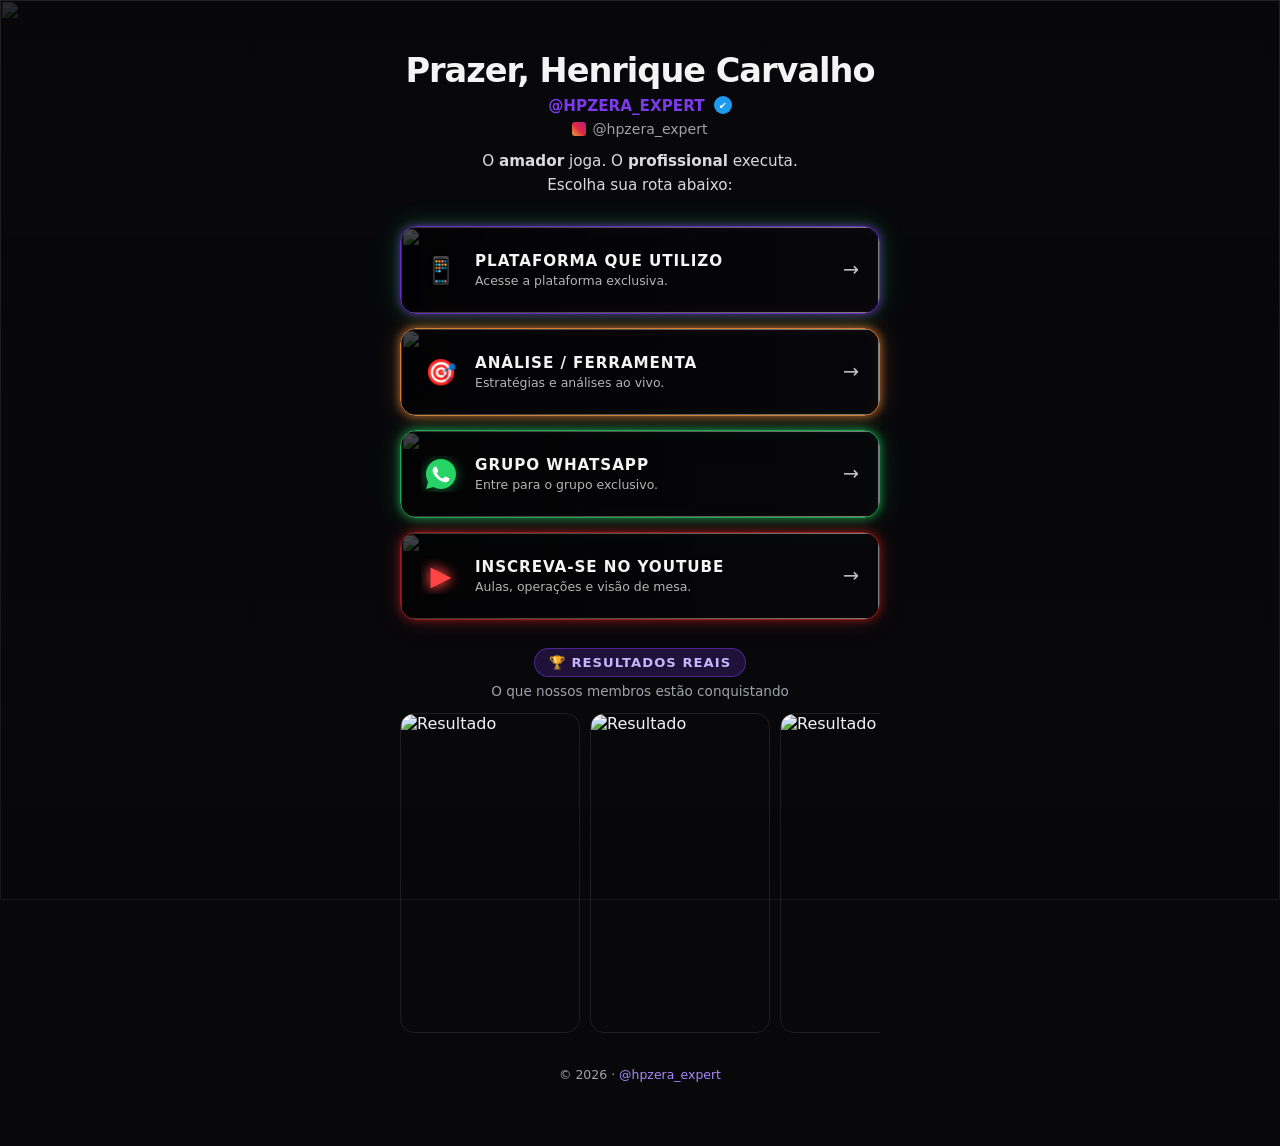
==== index.html @ 7a78a1a4 "Add files via upload" ====
<!DOCTYPE html>
<html lang="pt-BR">
<head>
  <meta charset="UTF-8">
  <meta name="viewport" content="width=device-width, initial-scale=1.0">
  <title>@HPZERA_EXPERT</title>
  <link rel="stylesheet" href="styles.css">
</head>
<body>

  <img src="foto 2.png" alt="" class="bg-photo">
  <div class="bg-overlay"></div>

  <div class="layout">

    <div class="profile">
      <h1 class="name">Prazer, Henrique Carvalho</h1>
      <p class="handle">@HPZERA_EXPERT <span class="verified" title="Verificado">✔</span></p>
      <a href="https://instagram.com/hpzera_expert" target="_blank" rel="noopener noreferrer" class="ig-link">@hpzera_expert</a>
      <p class="bio">O <strong>amador</strong> joga. O <strong>profissional</strong> executa.<br>Escolha sua rota abaixo:</p>
    </div>

    <nav class="links">

      <a href="https://go.aff.start.bet.br/css2hjfd" target="_blank" rel="noopener noreferrer" class="btn btn--neon-purple">
        <img src="artes/Plataforma.png" alt="" class="btn__bg">
        <span class="btn__overlay">
          <span class="btn__left">
            <span class="btn__icon-wrap">📱</span>
            <span class="btn__text">
              <span class="btn__title">PLATAFORMA QUE UTILIZO</span>
              <span class="btn__sub">Acesse a plataforma exclusiva.</span>
            </span>
          </span>
          <span class="btn__arrow">→</span>
        </span>
      </a>

      <a href="https://magnusclub.app/entrar" target="_blank" rel="noopener noreferrer" class="btn btn--neon-orange">
        <img src="artes/Ferramenta.png" alt="" class="btn__bg">
        <span class="btn__overlay">
          <span class="btn__left">
            <span class="btn__icon-wrap">🎯</span>
            <span class="btn__text">
              <span class="btn__title">ANÁLISE / FERRAMENTA</span>
              <span class="btn__sub">Estratégias e análises ao vivo.</span>
            </span>
          </span>
          <span class="btn__arrow">→</span>
        </span>
      </a>

      <a href="https://chat.whatsapp.com/EIGzBj38hqnDa9gbKnQ5Au" target="_blank" rel="noopener noreferrer" class="btn btn--neon-green">
        <img src="artes/Whatsapp.png" alt="" class="btn__bg">
        <span class="btn__overlay">
          <span class="btn__left">
            <svg class="btn__icon-wrap btn__icon-wrap--svg" viewBox="0 0 24 24" fill="none" xmlns="http://www.w3.org/2000/svg">
              <path d="M12 2C6.477 2 2 6.477 2 12c0 1.89.525 3.66 1.438 5.168L2 22l4.978-1.405A9.953 9.953 0 0012 22c5.523 0 10-4.477 10-10S17.523 2 12 2z" fill="#25D366"/>
              <path d="M17.006 14.573c-.274-.137-1.624-.8-1.876-.893-.251-.09-.435-.137-.617.138-.183.274-.708.893-.868 1.076-.16.183-.319.206-.593.069-.274-.138-1.157-.426-2.204-1.36-.815-.726-1.365-1.622-1.525-1.897-.16-.274-.017-.422.12-.559.123-.122.274-.32.411-.48.137-.16.183-.274.274-.457.092-.183.046-.343-.023-.48-.069-.138-.617-1.487-.845-2.036-.223-.535-.449-.462-.617-.47-.16-.007-.343-.009-.526-.009s-.48.069-.732.343c-.251.274-.962.94-.962 2.29 0 1.35.985 2.654 1.122 2.837.137.183 1.937 2.958 4.695 4.147.656.283 1.168.452 1.567.579.659.21 1.258.18 1.731.109.528-.079 1.624-.664 1.853-1.305.228-.64.228-1.19.16-1.305-.069-.114-.251-.183-.526-.32z" fill="white"/>
            </svg>
            <span class="btn__text">
              <span class="btn__title">GRUPO WHATSAPP</span>
              <span class="btn__sub">Entre para o grupo exclusivo.</span>
            </span>
          </span>
          <span class="btn__arrow">→</span>
        </span>
      </a>

      <a href="https://www.youtube.com/@HPZERAEXPERT" target="_blank" rel="noopener noreferrer" class="btn btn--youtube">
        <img src="artes/Youtube.png" alt="" class="btn__bg">
        <span class="btn__overlay">
          <span class="btn__left">
            <span class="btn__icon-wrap btn__icon-wrap--yt">▶</span>
            <span class="btn__text">
              <span class="btn__title">INSCREVA-SE NO YOUTUBE</span>
              <span class="btn__sub">Aulas, operações e visão de mesa.</span>
            </span>
          </span>
          <span class="btn__arrow">→</span>
        </span>
      </a>

    </nav>

    <!-- SEÇÃO 2 - RESULTADOS -->
    <section class="results">
      <div class="results__header">
        <span class="results__badge">🏆 RESULTADOS REAIS</span>
        <p class="results__sub">O que nossos membros estão conquistando</p>
      </div>
      <div class="results__track">
        <img src="artes/print 1.jpeg" alt="Resultado" class="results__item">
        <img src="artes/print 2.jpeg" alt="Resultado" class="results__item">
        <img src="artes/print 3.jpeg" alt="Resultado" class="results__item">
        <img src="artes/print 4.jpeg" alt="Resultado" class="results__item">
      </div>
    </section>

    <footer class="footer">
      © 2026 · <a href="https://instagram.com/hpzera_expert" target="_blank" rel="noopener noreferrer">@hpzera_expert</a>
    </footer>

  </div>

</body>
</html>
---- styles.css ----
/* ── RESET ── */
*, *::before, *::after {
  box-sizing: border-box;
  margin: 0;
  padding: 0;
}

/* ── VARIÁVEIS ── */
:root {
  --bg:      #08080b;
  --text:    #f4f4f5;
  --muted:   #a1a1aa;
  --border:  rgba(255,255,255,0.09);
  --accent:  #7c3aed;
  --radius:  16px;
  --ease:    0.2s cubic-bezier(0.4,0,0.2,1);
}

html, body {
  min-height: 100%;
  font-family: 'Inter', system-ui, -apple-system, sans-serif;
  background: var(--bg);
  color: var(--text);
}

/* ── FOTO DE FUNDO ── */
.bg-photo {
  position: fixed;
  inset: 0;
  width: 100%;
  height: 100%;
  object-fit: contain;
  object-position: center center;
  z-index: 0;
  filter: brightness(0.28);
}

.bg-overlay {
  position: fixed;
  inset: 0;
  background: linear-gradient(to bottom,
    rgba(8,8,11,0.45) 0%,
    rgba(8,8,11,0.65) 100%
  );
  z-index: 1;
}

/* ── LAYOUT PRINCIPAL ── */
.layout {
  position: relative;
  z-index: 2;
  display: flex;
  flex-direction: column;
  align-items: center;
  padding: 52px 20px 64px;
  min-height: 100svh;
  width: min(520px, 100%);
  margin: 0 auto;
  gap: 28px;
}

/* ── PERFIL ── */
.profile {
  display: flex;
  flex-direction: column;
  align-items: center;
  text-align: center;
  gap: 6px;
}

.name {
  font-size: clamp(1.5rem, 6vw, 2.1rem);
  font-weight: 800;
  letter-spacing: -0.03em;
  line-height: 1.15;
}

.handle {
  color: var(--accent);
  font-size: 0.95rem;
  font-weight: 600;
}

.verified {
  display: inline-flex;
  align-items: center;
  justify-content: center;
  width: 18px;
  height: 18px;
  border-radius: 50%;
  background: #1d9bf0;
  color: #fff;
  font-size: 0.6rem;
  font-weight: 900;
  vertical-align: middle;
  margin-left: 4px;
  position: relative;
  top: -1px;
}

.ig-link {
  display: inline-flex;
  align-items: center;
  gap: 6px;
  font-size: 0.88rem;
  color: var(--muted);
  text-decoration: none;
  transition: color var(--ease);
}

.ig-link::before {
  content: '';
  display: inline-block;
  width: 14px;
  height: 14px;
  background: linear-gradient(45deg, #f09433, #e6683c, #dc2743, #cc2366, #bc1888);
  border-radius: 3px;
  flex-shrink: 0;
}

.ig-link:hover { color: var(--text); }

.bio {
  margin-top: 6px;
  color: rgba(255,255,255,0.85);
  font-size: 0.95rem;
  line-height: 1.6;
}

/* ── BOTÕES ── */
.links {
  display: flex;
  flex-direction: column;
  gap: 14px;
  width: 100%;
}

.btn {
  position: relative;
  display: block;
  border-radius: var(--radius);
  overflow: hidden;
  text-decoration: none;
  color: var(--text);
  border: 1px solid var(--border);
  box-shadow: 0 2px 12px rgba(0,0,0,0.45);
  transition: transform var(--ease), box-shadow var(--ease);
  height: 88px;
}

.btn:hover,
.btn:focus-visible {
  transform: translateY(-3px) scale(1.01);
  box-shadow: 0 10px 28px rgba(0,0,0,0.6);
}

.btn:active { transform: translateY(-1px); }

.btn__bg {
  position: absolute;
  inset: 0;
  width: 100%;
  height: 100%;
  object-fit: cover;
  object-position: center;
  transition: transform var(--ease), filter var(--ease);
  filter: brightness(0.65);
}

.btn:hover .btn__bg {
  transform: scale(1.05);
  filter: brightness(0.80);
}

.btn__overlay {
  position: absolute;
  inset: 0;
  display: flex;
  align-items: center;
  justify-content: space-between;
  padding: 0 20px;
  background: linear-gradient(
    to right,
    rgba(0,0,0,0.6) 0%,
    rgba(0,0,0,0.2) 70%,
    transparent 100%
  );
}

.btn__icon-wrap {
  font-size: 1.6rem;
  flex-shrink: 0;
  width: 40px;
  display: flex;
  align-items: center;
  justify-content: center;
  filter: drop-shadow(0 1px 4px rgba(0,0,0,0.7));
}

.btn__icon-wrap--svg {
  width: 40px;
  height: 36px;
  filter: drop-shadow(0 1px 6px rgba(37,211,102,0.5));
}

.btn__left {
  display: flex;
  align-items: center;
  gap: 14px;
  overflow: hidden;
  min-width: 0;
  flex: 1;
}

.btn__text {
  display: flex;
  flex-direction: column;
  gap: 3px;
  overflow: hidden;
  min-width: 0;
}

.btn__title {
  font-size: 0.95rem;
  font-weight: 800;
  letter-spacing: 0.06em;
  text-transform: uppercase;
  text-shadow: 0 1px 6px rgba(0,0,0,0.9);
  white-space: nowrap;
  overflow: hidden;
  text-overflow: ellipsis;
}

.btn__sub {
  font-size: 0.78rem;
  font-weight: 400;
  color: rgba(255,255,255,0.7);
  text-shadow: 0 1px 4px rgba(0,0,0,0.8);
  white-space: nowrap;
  overflow: hidden;
  text-overflow: ellipsis;
}

.btn__arrow {
  font-size: 1.2rem;
  flex-shrink: 0;
  margin-left: 8px;
  opacity: 0.8;
  transition: transform var(--ease), opacity var(--ease);
  text-shadow: 0 1px 4px rgba(0,0,0,0.8);
}

.btn:hover .btn__arrow {
  transform: translateX(4px);
  opacity: 1;
}

/* ── BORDAS NEON ── */
.btn--neon-purple {
  border: 1.5px solid rgba(124,58,237,0.8);
  box-shadow: 0 0 8px rgba(124,58,237,0.6), 0 0 22px rgba(34,197,94,0.35), inset 0 0 10px rgba(124,58,237,0.08);
}
.btn--neon-purple:hover {
  box-shadow: 0 0 14px rgba(124,58,237,0.9), 0 0 36px rgba(34,197,94,0.5), 0 10px 28px rgba(0,0,0,0.6);
}

.btn--neon-orange {
  border: 1.5px solid rgba(251,146,60,0.85);
  box-shadow: 0 0 8px rgba(251,146,60,0.65), 0 0 22px rgba(251,146,60,0.3), inset 0 0 10px rgba(251,146,60,0.08);
}
.btn--neon-orange:hover {
  box-shadow: 0 0 14px rgba(251,146,60,0.95), 0 0 36px rgba(251,146,60,0.5), 0 10px 28px rgba(0,0,0,0.6);
}

.btn--neon-green {
  border: 1.5px solid rgba(34,197,94,0.85);
  box-shadow: 0 0 8px rgba(34,197,94,0.65), 0 0 22px rgba(34,197,94,0.3), inset 0 0 10px rgba(34,197,94,0.08);
}
.btn--neon-green:hover {
  box-shadow: 0 0 14px rgba(34,197,94,0.95), 0 0 36px rgba(34,197,94,0.5), 0 10px 28px rgba(0,0,0,0.6);
}

.btn--youtube {
  border: 1.5px solid rgba(220,38,38,0.7);
  box-shadow: 0 0 8px rgba(220,38,38,0.5), 0 0 22px rgba(220,38,38,0.25);
}
.btn--youtube:hover {
  box-shadow: 0 0 14px rgba(220,38,38,0.85), 0 0 36px rgba(220,38,38,0.45), 0 10px 28px rgba(0,0,0,0.6);
}

.btn__icon-wrap--yt {
  font-size: 1.7rem;
  color: #ff4444;
  text-shadow: 0 0 12px rgba(255,68,68,0.8);
  filter: drop-shadow(0 0 6px rgba(255,68,68,0.6));
}

/* ── SEÇÃO RESULTADOS ── */
.results {
  width: 100%;
  display: flex;
  flex-direction: column;
  gap: 14px;
}

.results__header {
  display: flex;
  flex-direction: column;
  align-items: center;
  gap: 6px;
}

.results__badge {
  background: rgba(124,58,237,0.2);
  border: 1px solid rgba(124,58,237,0.5);
  color: #c4b5fd;
  font-size: 0.82rem;
  font-weight: 700;
  letter-spacing: 0.08em;
  padding: 6px 14px;
  border-radius: 999px;
}

.results__sub {
  color: var(--muted);
  font-size: 0.85rem;
  text-align: center;
}

.results__track {
  display: flex;
  gap: 10px;
  overflow-x: auto;
  scroll-snap-type: x mandatory;
  -webkit-overflow-scrolling: touch;
  padding-bottom: 6px;
  scrollbar-width: none;
}

.results__track::-webkit-scrollbar {
  display: none;
}

.results__item {
  flex-shrink: 0;
  width: 180px;
  height: 320px;
  object-fit: cover;
  object-position: top;
  border-radius: 14px;
  scroll-snap-align: start;
  border: 1px solid var(--border);
}

/* ── RODAPÉ ── */
.footer {
  font-size: 0.78rem;
  color: var(--muted);
  text-align: center;
}

.footer a {
  color: #a78bfa;
  text-decoration: none;
}

.footer a:hover { text-decoration: underline; }
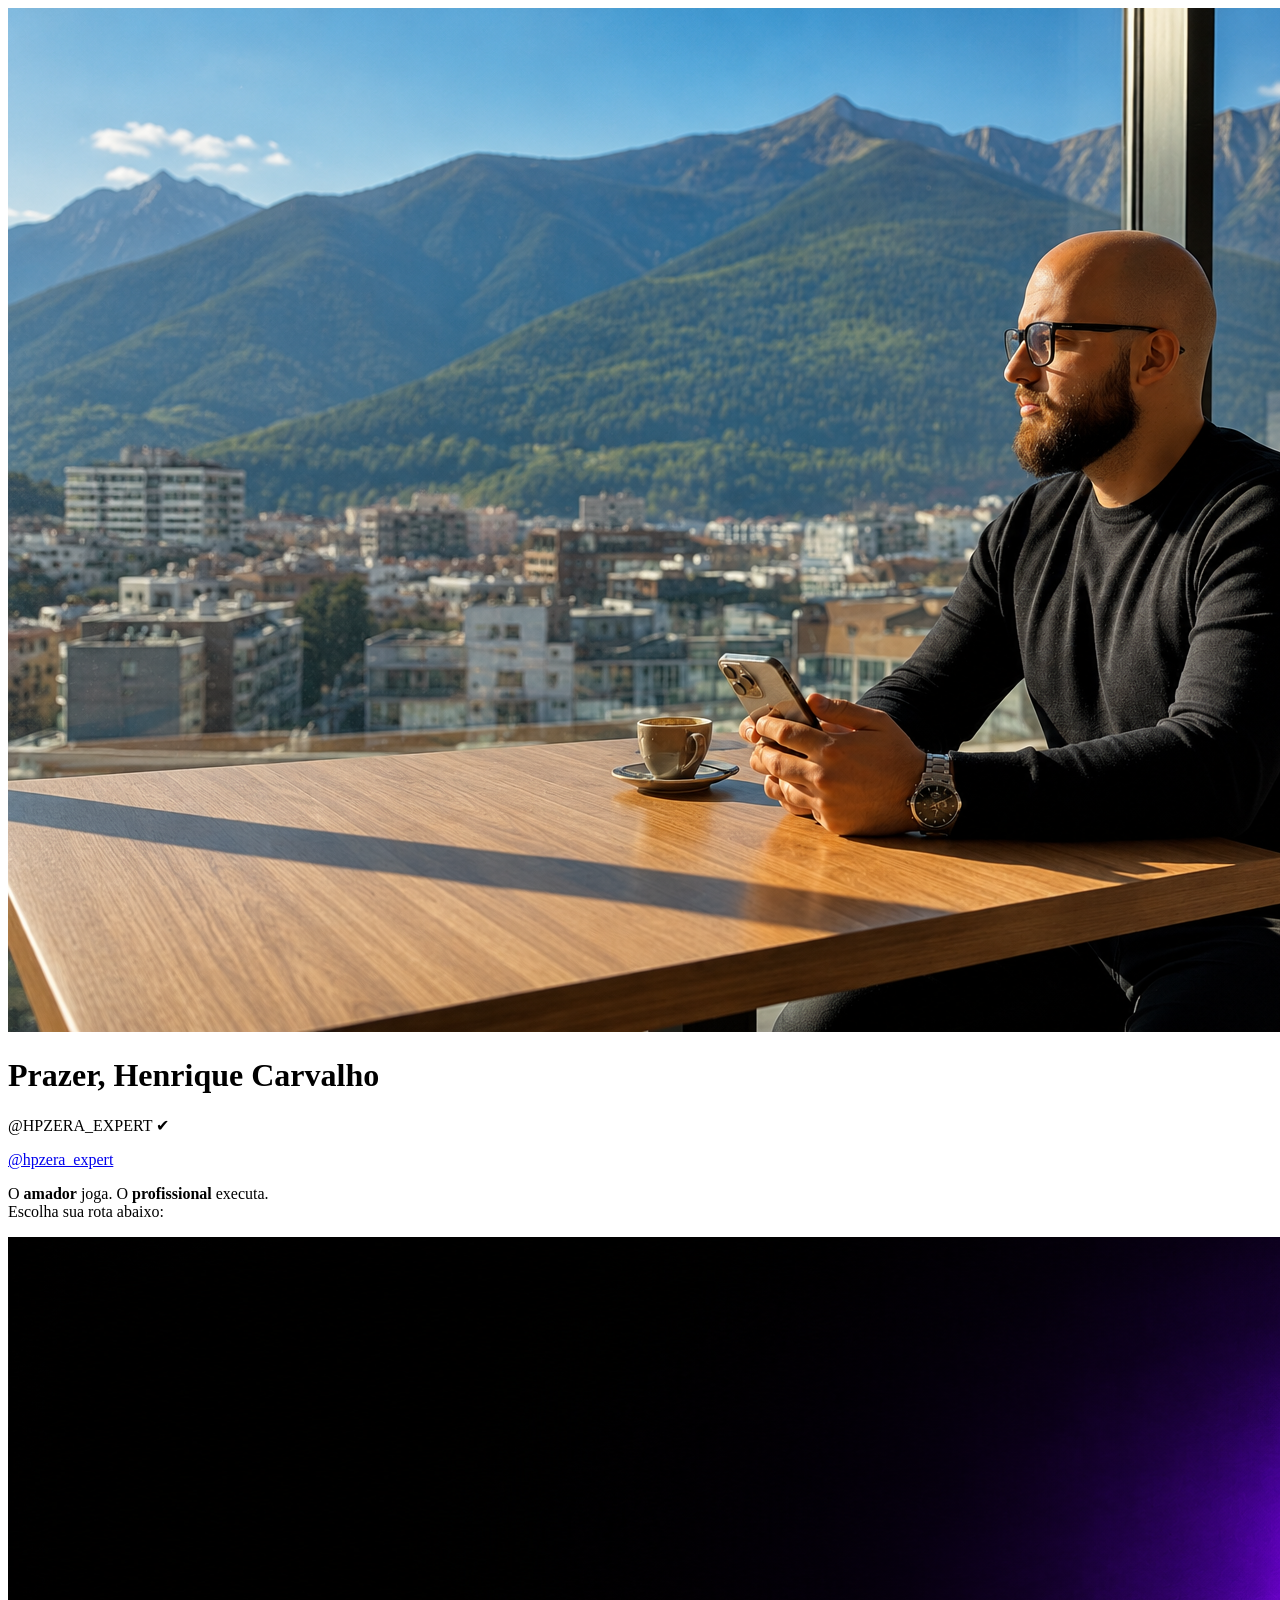
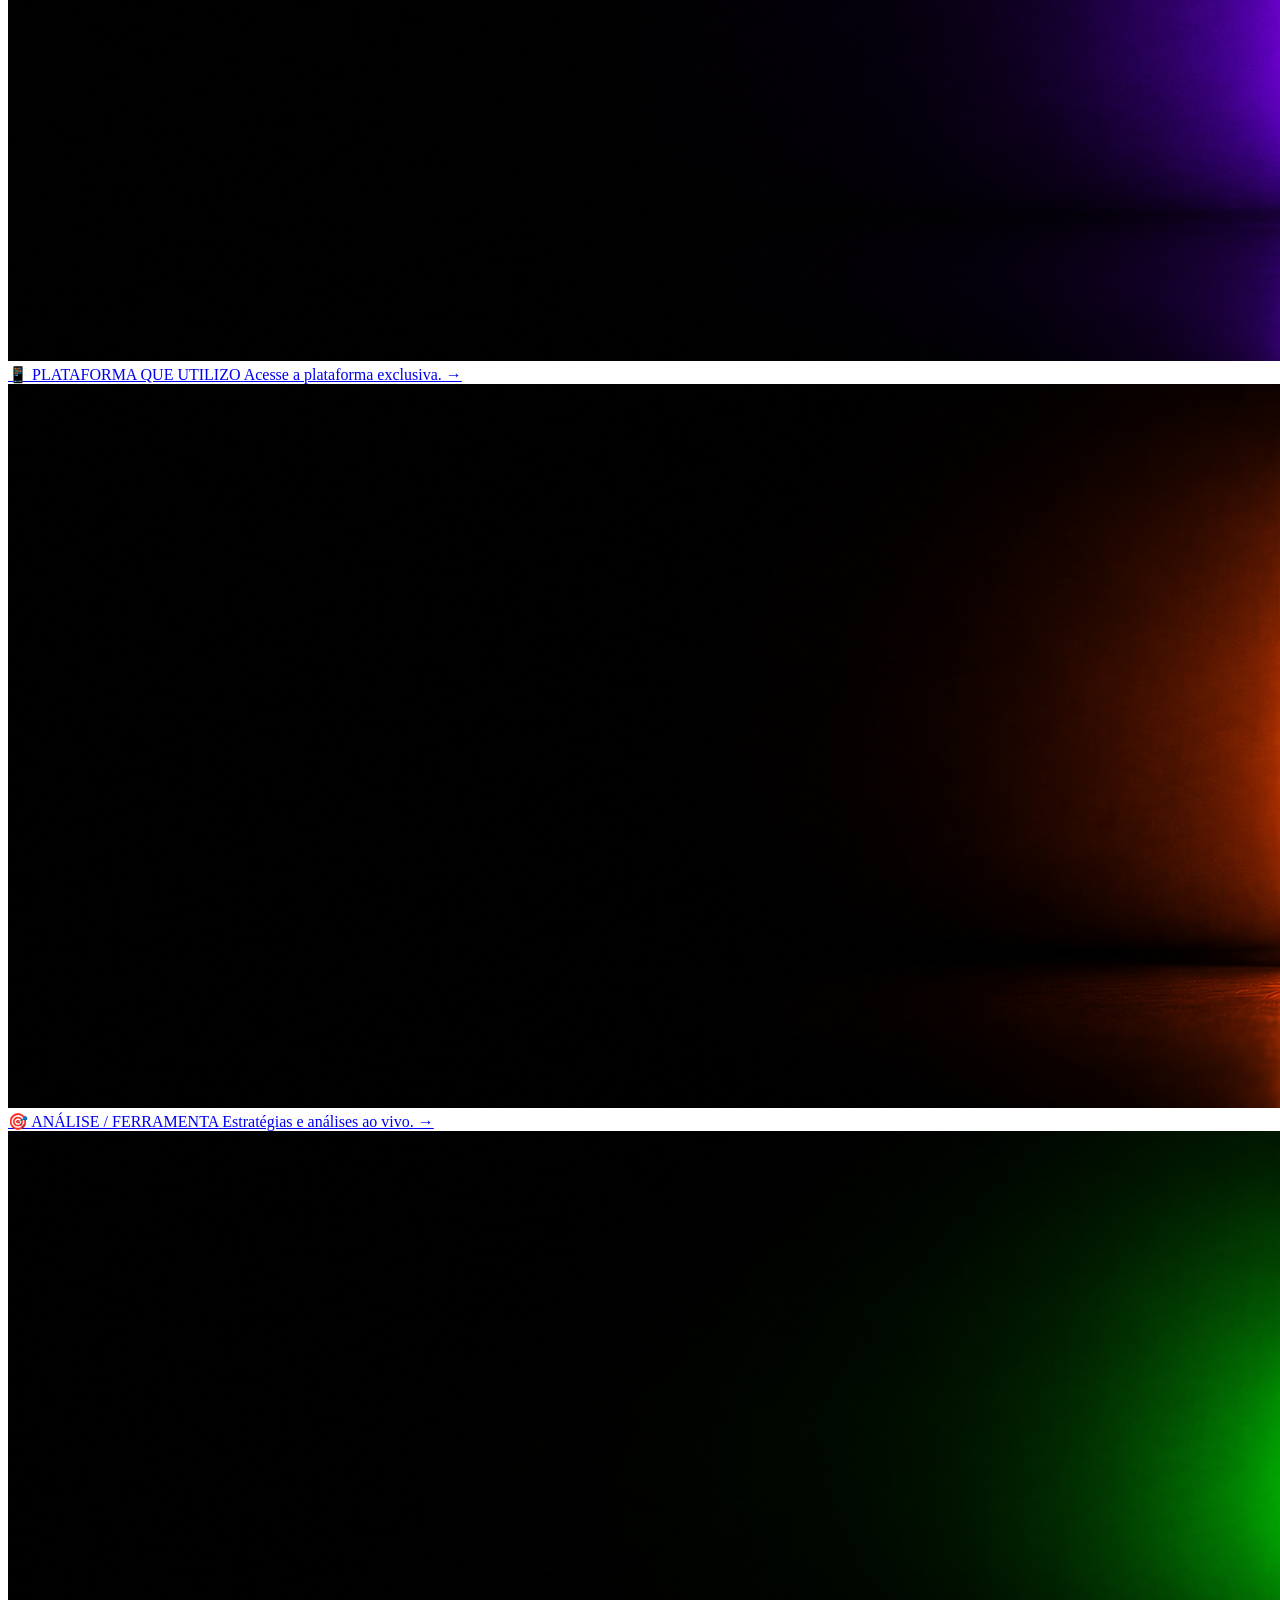
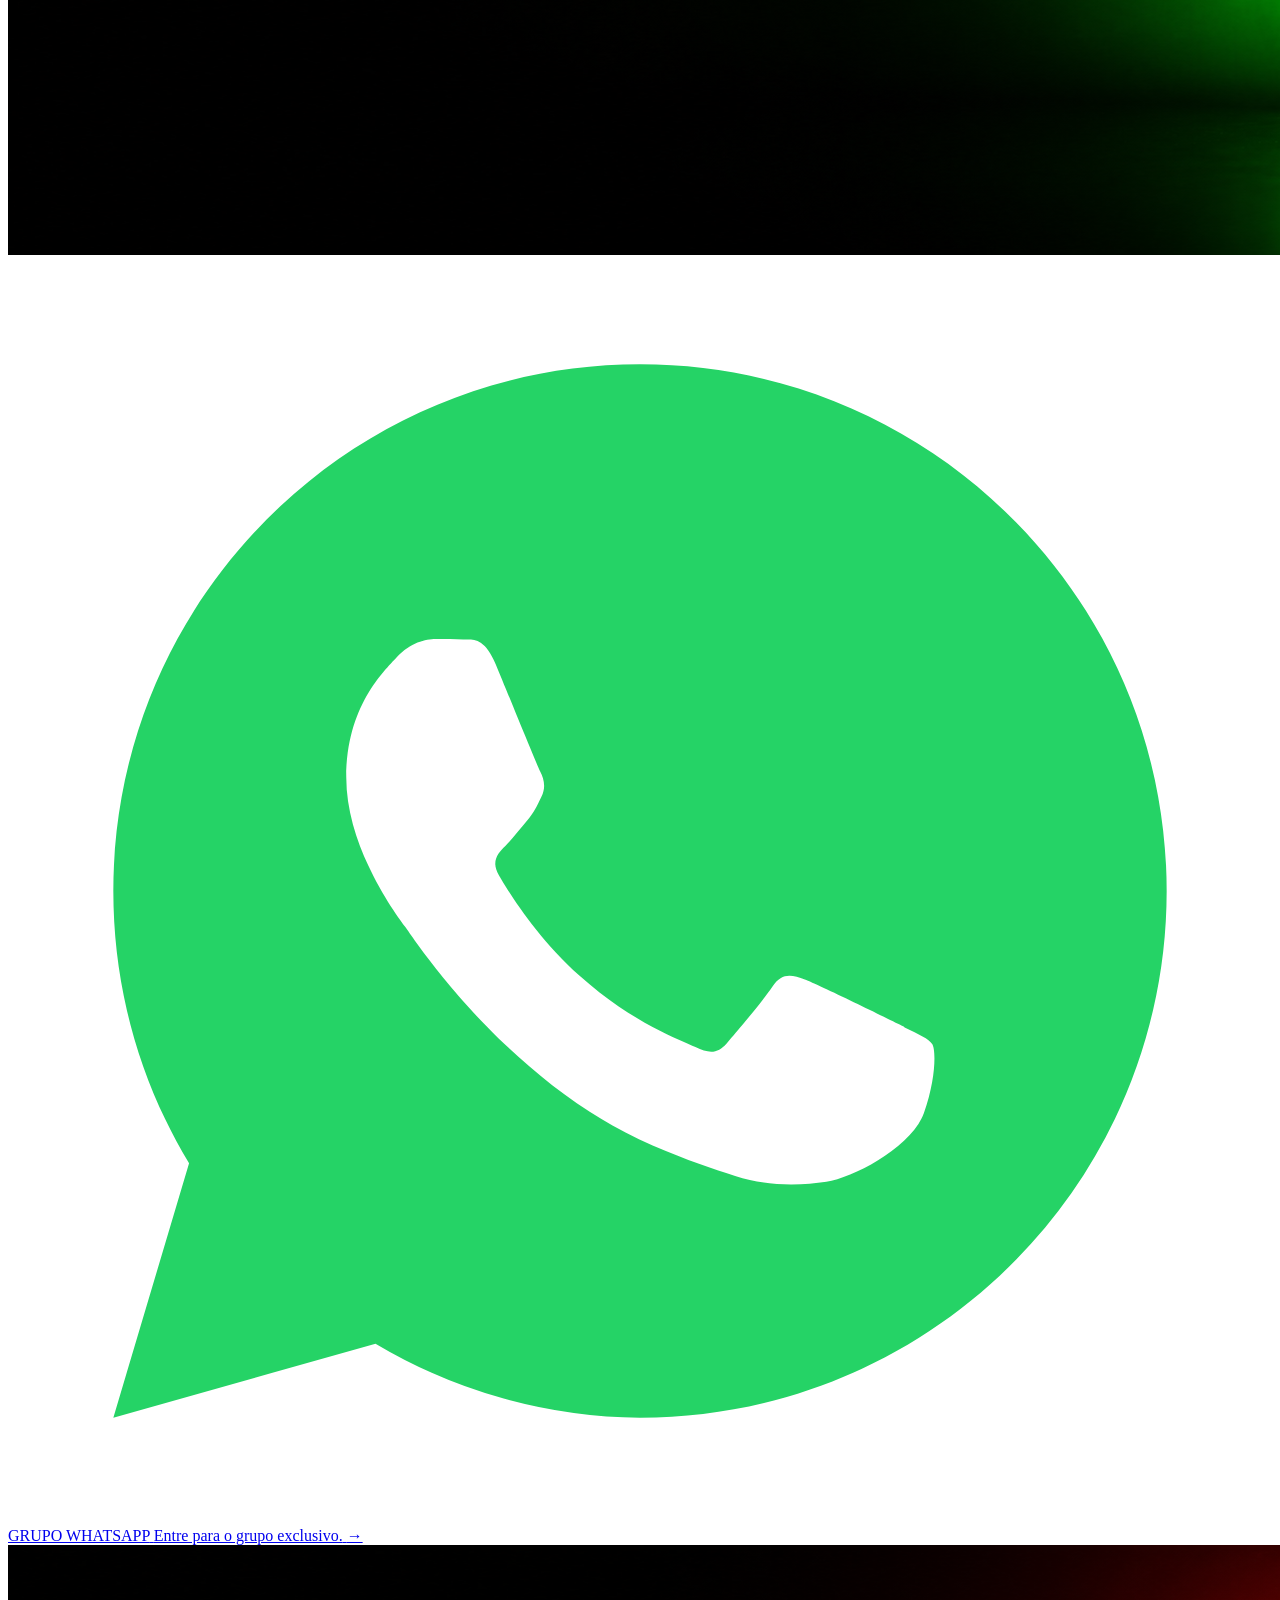
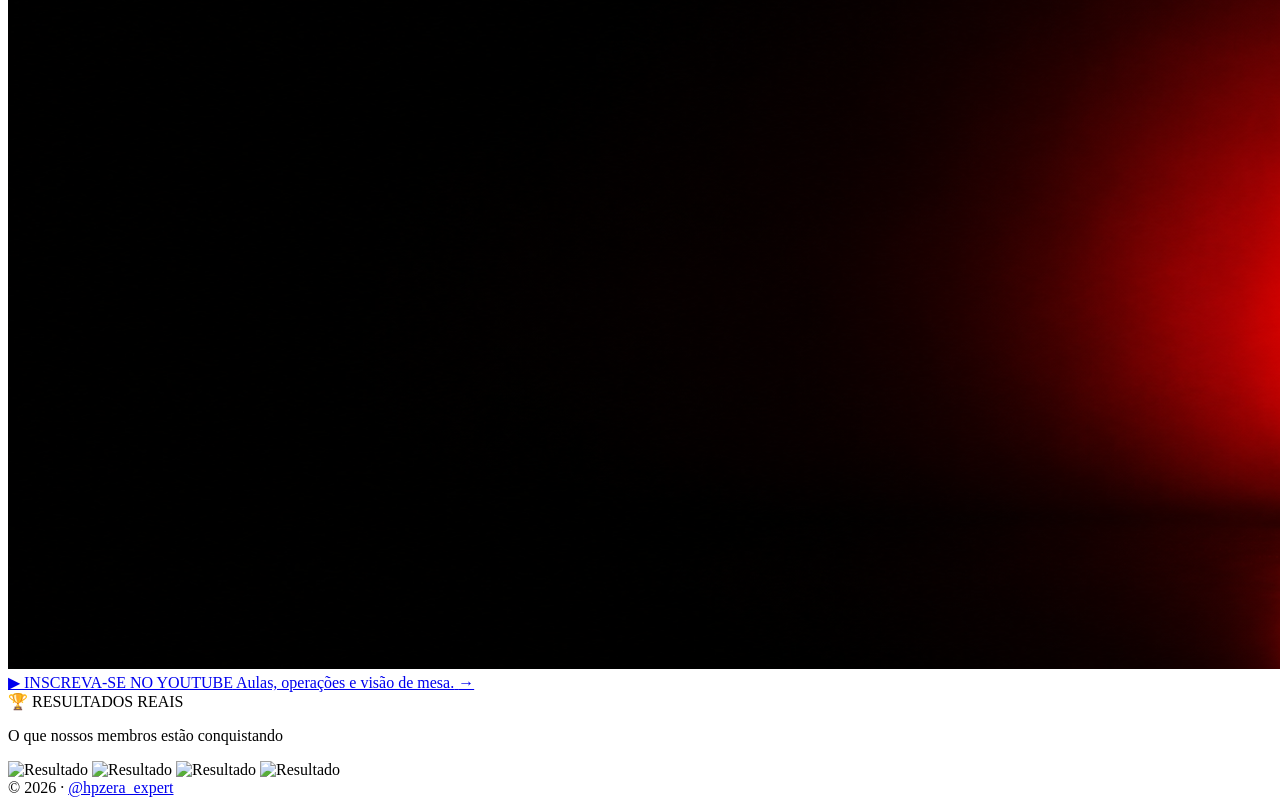
==== commit dec912b5: "Add files via upload" ====
--- a/index.html
+++ b/index.html
@@ -4,7 +4,7 @@
   <meta charset="UTF-8">
   <meta name="viewport" content="width=device-width, initial-scale=1.0">
   <title>@HPZERA_EXPERT</title>
-  <link rel="stylesheet" href="styles.css">
+  <link rel="stylesheet" href="estilos.css">
 </head>
 <body>
 
@@ -90,10 +90,10 @@
         <p class="results__sub">O que nossos membros estão conquistando</p>
       </div>
       <div class="results__track">
-        <img src="artes/print 1.jpeg" alt="Resultado" class="results__item">
-        <img src="artes/print 2.jpeg" alt="Resultado" class="results__item">
-        <img src="artes/print 3.jpeg" alt="Resultado" class="results__item">
-        <img src="artes/print 4.jpeg" alt="Resultado" class="results__item">
+        <img src="artes/imprimir 1.jpeg" alt="Resultado" class="results__item">
+        <img src="artes/impressão 2.jpeg" alt="Resultado" class="results__item">
+        <img src="artes/impressão 3.jpeg" alt="Resultado" class="results__item">
+        <img src="artes/impressão 4.jpeg" alt="Resultado" class="results__item">
       </div>
     </section>
 
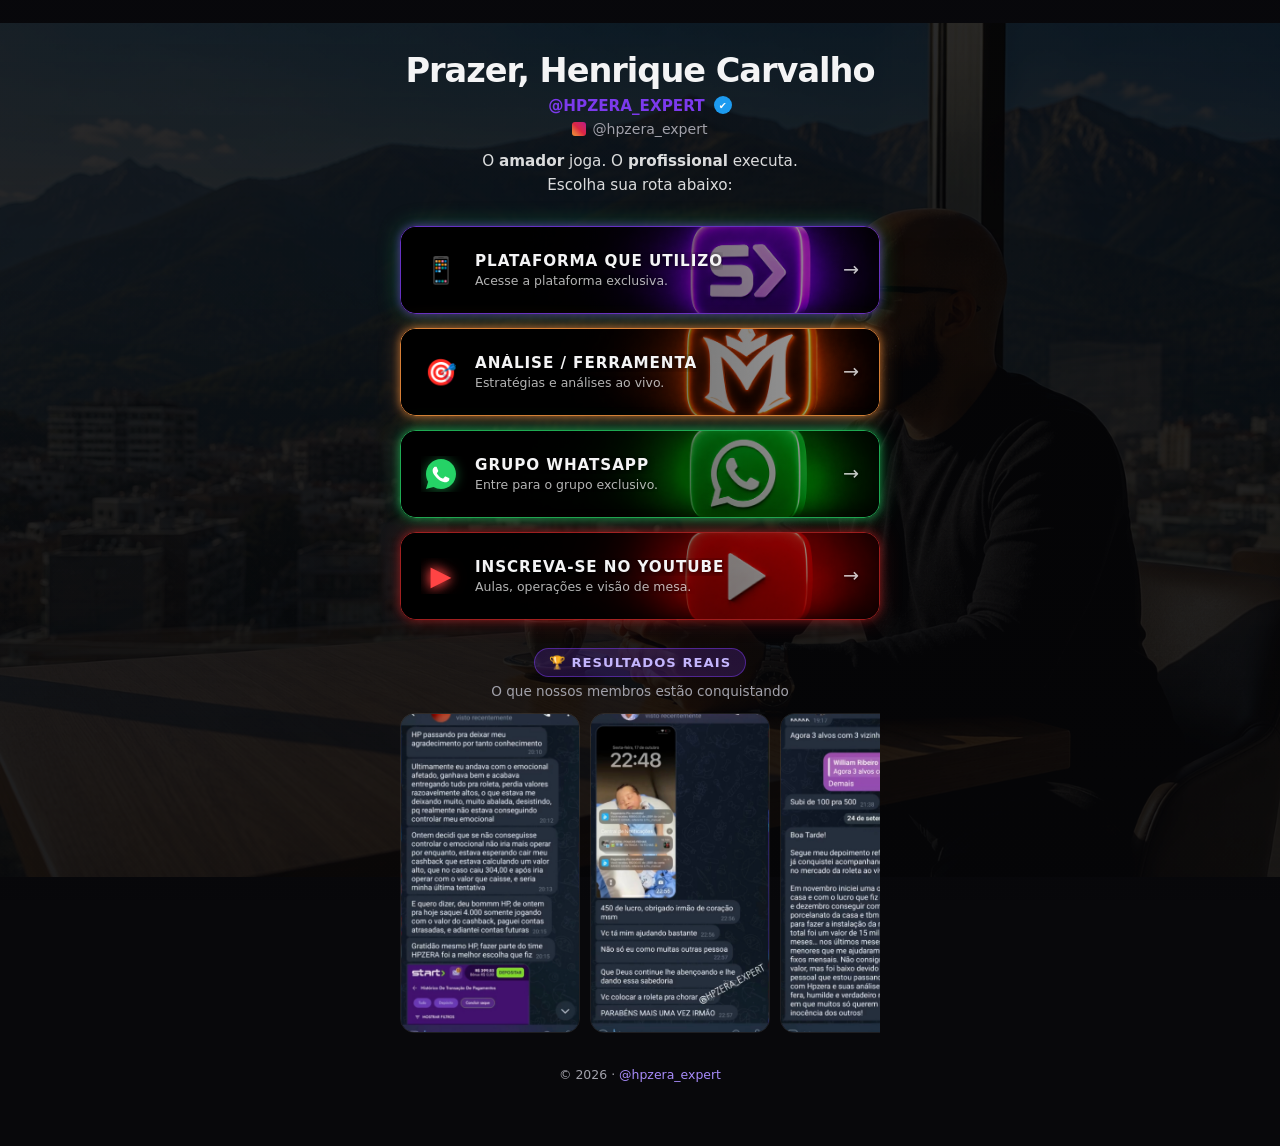
==== commit 06fe4a85: "Add files via upload" ====
--- a/index.html
+++ b/index.html
@@ -4,7 +4,7 @@
   <meta charset="UTF-8">
   <meta name="viewport" content="width=device-width, initial-scale=1.0">
   <title>@HPZERA_EXPERT</title>
-  <link rel="stylesheet" href="estilos.css">
+  <link rel="stylesheet" href="styles.css">
 </head>
 <body>
 
@@ -90,10 +90,10 @@
         <p class="results__sub">O que nossos membros estão conquistando</p>
       </div>
       <div class="results__track">
-        <img src="artes/imprimir 1.jpeg" alt="Resultado" class="results__item">
-        <img src="artes/impressão 2.jpeg" alt="Resultado" class="results__item">
-        <img src="artes/impressão 3.jpeg" alt="Resultado" class="results__item">
-        <img src="artes/impressão 4.jpeg" alt="Resultado" class="results__item">
+        <img src="artes/print 1.jpeg" alt="Resultado" class="results__item">
+        <img src="artes/print 2.jpeg" alt="Resultado" class="results__item">
+        <img src="artes/print 3.jpeg" alt="Resultado" class="results__item">
+        <img src="artes/print 4.jpeg" alt="Resultado" class="results__item">
       </div>
     </section>
 
--- a/styles.css
+++ b/styles.css
@@ -0,0 +1,367 @@
+/* ── RESET ── */
+*, *::before, *::after {
+  box-sizing: border-box;
+  margin: 0;
+  padding: 0;
+}
+
+/* ── VARIÁVEIS ── */
+:root {
+  --bg:      #08080b;
+  --text:    #f4f4f5;
+  --muted:   #a1a1aa;
+  --border:  rgba(255,255,255,0.09);
+  --accent:  #7c3aed;
+  --radius:  16px;
+  --ease:    0.2s cubic-bezier(0.4,0,0.2,1);
+}
+
+html, body {
+  min-height: 100%;
+  font-family: 'Inter', system-ui, -apple-system, sans-serif;
+  background: var(--bg);
+  color: var(--text);
+}
+
+/* ── FOTO DE FUNDO ── */
+.bg-photo {
+  position: fixed;
+  inset: 0;
+  width: 100%;
+  height: 100%;
+  object-fit: contain;
+  object-position: center center;
+  z-index: 0;
+  filter: brightness(0.28);
+}
+
+.bg-overlay {
+  position: fixed;
+  inset: 0;
+  background: linear-gradient(to bottom,
+    rgba(8,8,11,0.45) 0%,
+    rgba(8,8,11,0.65) 100%
+  );
+  z-index: 1;
+}
+
+/* ── LAYOUT PRINCIPAL ── */
+.layout {
+  position: relative;
+  z-index: 2;
+  display: flex;
+  flex-direction: column;
+  align-items: center;
+  padding: 52px 20px 64px;
+  min-height: 100svh;
+  width: min(520px, 100%);
+  margin: 0 auto;
+  gap: 28px;
+}
+
+/* ── PERFIL ── */
+.profile {
+  display: flex;
+  flex-direction: column;
+  align-items: center;
+  text-align: center;
+  gap: 6px;
+}
+
+.name {
+  font-size: clamp(1.5rem, 6vw, 2.1rem);
+  font-weight: 800;
+  letter-spacing: -0.03em;
+  line-height: 1.15;
+}
+
+.handle {
+  color: var(--accent);
+  font-size: 0.95rem;
+  font-weight: 600;
+}
+
+.verified {
+  display: inline-flex;
+  align-items: center;
+  justify-content: center;
+  width: 18px;
+  height: 18px;
+  border-radius: 50%;
+  background: #1d9bf0;
+  color: #fff;
+  font-size: 0.6rem;
+  font-weight: 900;
+  vertical-align: middle;
+  margin-left: 4px;
+  position: relative;
+  top: -1px;
+}
+
+.ig-link {
+  display: inline-flex;
+  align-items: center;
+  gap: 6px;
+  font-size: 0.88rem;
+  color: var(--muted);
+  text-decoration: none;
+  transition: color var(--ease);
+}
+
+.ig-link::before {
+  content: '';
+  display: inline-block;
+  width: 14px;
+  height: 14px;
+  background: linear-gradient(45deg, #f09433, #e6683c, #dc2743, #cc2366, #bc1888);
+  border-radius: 3px;
+  flex-shrink: 0;
+}
+
+.ig-link:hover { color: var(--text); }
+
+.bio {
+  margin-top: 6px;
+  color: rgba(255,255,255,0.85);
+  font-size: 0.95rem;
+  line-height: 1.6;
+}
+
+/* ── BOTÕES ── */
+.links {
+  display: flex;
+  flex-direction: column;
+  gap: 14px;
+  width: 100%;
+}
+
+.btn {
+  position: relative;
+  display: block;
+  border-radius: var(--radius);
+  overflow: hidden;
+  text-decoration: none;
+  color: var(--text);
+  border: 1px solid var(--border);
+  box-shadow: 0 2px 12px rgba(0,0,0,0.45);
+  transition: transform var(--ease), box-shadow var(--ease);
+  height: 88px;
+}
+
+.btn:hover,
+.btn:focus-visible {
+  transform: translateY(-3px) scale(1.01);
+  box-shadow: 0 10px 28px rgba(0,0,0,0.6);
+}
+
+.btn:active { transform: translateY(-1px); }
+
+.btn__bg {
+  position: absolute;
+  inset: 0;
+  width: 100%;
+  height: 100%;
+  object-fit: cover;
+  object-position: center;
+  transition: transform var(--ease), filter var(--ease);
+  filter: brightness(0.65);
+}
+
+.btn:hover .btn__bg {
+  transform: scale(1.05);
+  filter: brightness(0.80);
+}
+
+.btn__overlay {
+  position: absolute;
+  inset: 0;
+  display: flex;
+  align-items: center;
+  justify-content: space-between;
+  padding: 0 20px;
+  background: linear-gradient(
+    to right,
+    rgba(0,0,0,0.6) 0%,
+    rgba(0,0,0,0.2) 70%,
+    transparent 100%
+  );
+}
+
+.btn__icon-wrap {
+  font-size: 1.6rem;
+  flex-shrink: 0;
+  width: 40px;
+  display: flex;
+  align-items: center;
+  justify-content: center;
+  filter: drop-shadow(0 1px 4px rgba(0,0,0,0.7));
+}
+
+.btn__icon-wrap--svg {
+  width: 40px;
+  height: 36px;
+  filter: drop-shadow(0 1px 6px rgba(37,211,102,0.5));
+}
+
+.btn__left {
+  display: flex;
+  align-items: center;
+  gap: 14px;
+  overflow: hidden;
+  min-width: 0;
+  flex: 1;
+}
+
+.btn__text {
+  display: flex;
+  flex-direction: column;
+  gap: 3px;
+  overflow: hidden;
+  min-width: 0;
+}
+
+.btn__title {
+  font-size: 0.95rem;
+  font-weight: 800;
+  letter-spacing: 0.06em;
+  text-transform: uppercase;
+  text-shadow: 0 1px 6px rgba(0,0,0,0.9);
+  white-space: nowrap;
+  overflow: hidden;
+  text-overflow: ellipsis;
+}
+
+.btn__sub {
+  font-size: 0.78rem;
+  font-weight: 400;
+  color: rgba(255,255,255,0.7);
+  text-shadow: 0 1px 4px rgba(0,0,0,0.8);
+  white-space: nowrap;
+  overflow: hidden;
+  text-overflow: ellipsis;
+}
+
+.btn__arrow {
+  font-size: 1.2rem;
+  flex-shrink: 0;
+  margin-left: 8px;
+  opacity: 0.8;
+  transition: transform var(--ease), opacity var(--ease);
+  text-shadow: 0 1px 4px rgba(0,0,0,0.8);
+}
+
+.btn:hover .btn__arrow {
+  transform: translateX(4px);
+  opacity: 1;
+}
+
+/* ── BORDAS NEON ── */
+.btn--neon-purple {
+  border: 1.5px solid rgba(124,58,237,0.8);
+  box-shadow: 0 0 8px rgba(124,58,237,0.6), 0 0 22px rgba(34,197,94,0.35), inset 0 0 10px rgba(124,58,237,0.08);
+}
+.btn--neon-purple:hover {
+  box-shadow: 0 0 14px rgba(124,58,237,0.9), 0 0 36px rgba(34,197,94,0.5), 0 10px 28px rgba(0,0,0,0.6);
+}
+
+.btn--neon-orange {
+  border: 1.5px solid rgba(251,146,60,0.85);
+  box-shadow: 0 0 8px rgba(251,146,60,0.65), 0 0 22px rgba(251,146,60,0.3), inset 0 0 10px rgba(251,146,60,0.08);
+}
+.btn--neon-orange:hover {
+  box-shadow: 0 0 14px rgba(251,146,60,0.95), 0 0 36px rgba(251,146,60,0.5), 0 10px 28px rgba(0,0,0,0.6);
+}
+
+.btn--neon-green {
+  border: 1.5px solid rgba(34,197,94,0.85);
+  box-shadow: 0 0 8px rgba(34,197,94,0.65), 0 0 22px rgba(34,197,94,0.3), inset 0 0 10px rgba(34,197,94,0.08);
+}
+.btn--neon-green:hover {
+  box-shadow: 0 0 14px rgba(34,197,94,0.95), 0 0 36px rgba(34,197,94,0.5), 0 10px 28px rgba(0,0,0,0.6);
+}
+
+.btn--youtube {
+  border: 1.5px solid rgba(220,38,38,0.7);
+  box-shadow: 0 0 8px rgba(220,38,38,0.5), 0 0 22px rgba(220,38,38,0.25);
+}
+.btn--youtube:hover {
+  box-shadow: 0 0 14px rgba(220,38,38,0.85), 0 0 36px rgba(220,38,38,0.45), 0 10px 28px rgba(0,0,0,0.6);
+}
+
+.btn__icon-wrap--yt {
+  font-size: 1.7rem;
+  color: #ff4444;
+  text-shadow: 0 0 12px rgba(255,68,68,0.8);
+  filter: drop-shadow(0 0 6px rgba(255,68,68,0.6));
+}
+
+/* ── SEÇÃO RESULTADOS ── */
+.results {
+  width: 100%;
+  display: flex;
+  flex-direction: column;
+  gap: 14px;
+}
+
+.results__header {
+  display: flex;
+  flex-direction: column;
+  align-items: center;
+  gap: 6px;
+}
+
+.results__badge {
+  background: rgba(124,58,237,0.2);
+  border: 1px solid rgba(124,58,237,0.5);
+  color: #c4b5fd;
+  font-size: 0.82rem;
+  font-weight: 700;
+  letter-spacing: 0.08em;
+  padding: 6px 14px;
+  border-radius: 999px;
+}
+
+.results__sub {
+  color: var(--muted);
+  font-size: 0.85rem;
+  text-align: center;
+}
+
+.results__track {
+  display: flex;
+  gap: 10px;
+  overflow-x: auto;
+  scroll-snap-type: x mandatory;
+  -webkit-overflow-scrolling: touch;
+  padding-bottom: 6px;
+  scrollbar-width: none;
+}
+
+.results__track::-webkit-scrollbar {
+  display: none;
+}
+
+.results__item {
+  flex-shrink: 0;
+  width: 180px;
+  height: 320px;
+  object-fit: cover;
+  object-position: center;
+  border-radius: 14px;
+  scroll-snap-align: start;
+  border: 1px solid var(--border);
+}
+
+/* ── RODAPÉ ── */
+.footer {
+  font-size: 0.78rem;
+  color: var(--muted);
+  text-align: center;
+}
+
+.footer a {
+  color: #a78bfa;
+  text-decoration: none;
+}
+
+.footer a:hover { text-decoration: underline; }
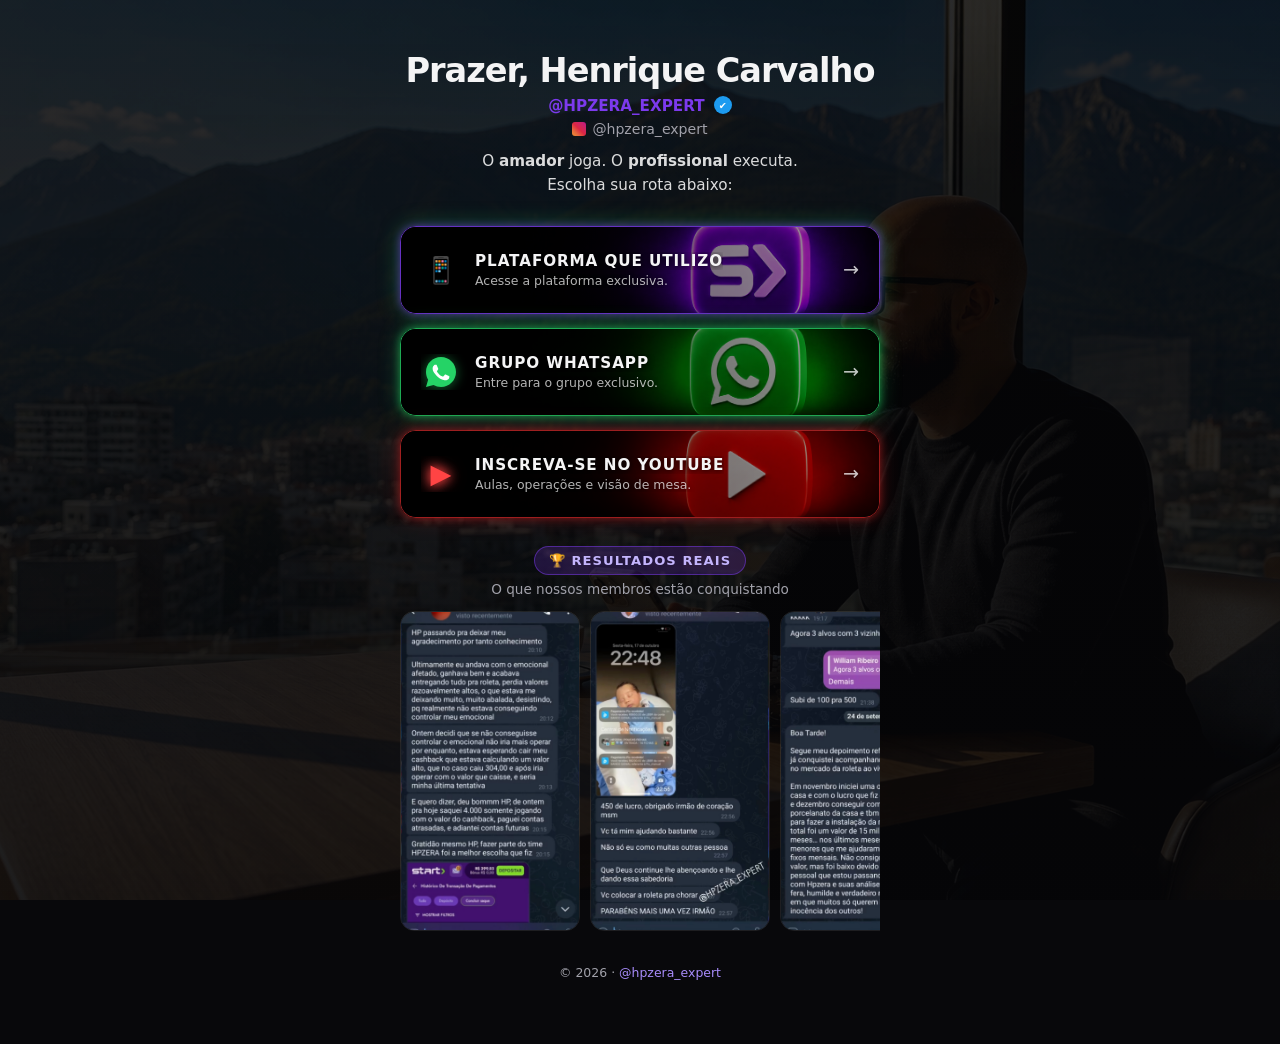
==== commit d3dbb2d3: "Remove card Analise/Ferramenta" ====
--- a/index.html
+++ b/index.html
@@ -30,20 +30,6 @@
             <span class="btn__text">
               <span class="btn__title">PLATAFORMA QUE UTILIZO</span>
               <span class="btn__sub">Acesse a plataforma exclusiva.</span>
-            </span>
-          </span>
-          <span class="btn__arrow">→</span>
-        </span>
-      </a>
-
-      <a href="https://magnusclub.app/entrar" target="_blank" rel="noopener noreferrer" class="btn btn--neon-orange">
-        <img src="artes/Ferramenta.png" alt="" class="btn__bg">
-        <span class="btn__overlay">
-          <span class="btn__left">
-            <span class="btn__icon-wrap">🎯</span>
-            <span class="btn__text">
-              <span class="btn__title">ANÁLISE / FERRAMENTA</span>
-              <span class="btn__sub">Estratégias e análises ao vivo.</span>
             </span>
           </span>
           <span class="btn__arrow">→</span>
--- a/styles.css
+++ b/styles.css
@@ -26,11 +26,14 @@
 /* ── FOTO DE FUNDO ── */
 .bg-photo {
   position: fixed;
-  inset: 0;
-  width: 100%;
-  height: 100%;
-  object-fit: contain;
-  object-position: center center;
+  top: 0;
+  left: 0;
+  width: 100vw;
+  height: 100vh;
+  min-width: 100%;
+  min-height: 100%;
+  object-fit: cover;
+  object-position: center top;
   z-index: 0;
   filter: brightness(0.28);
 }
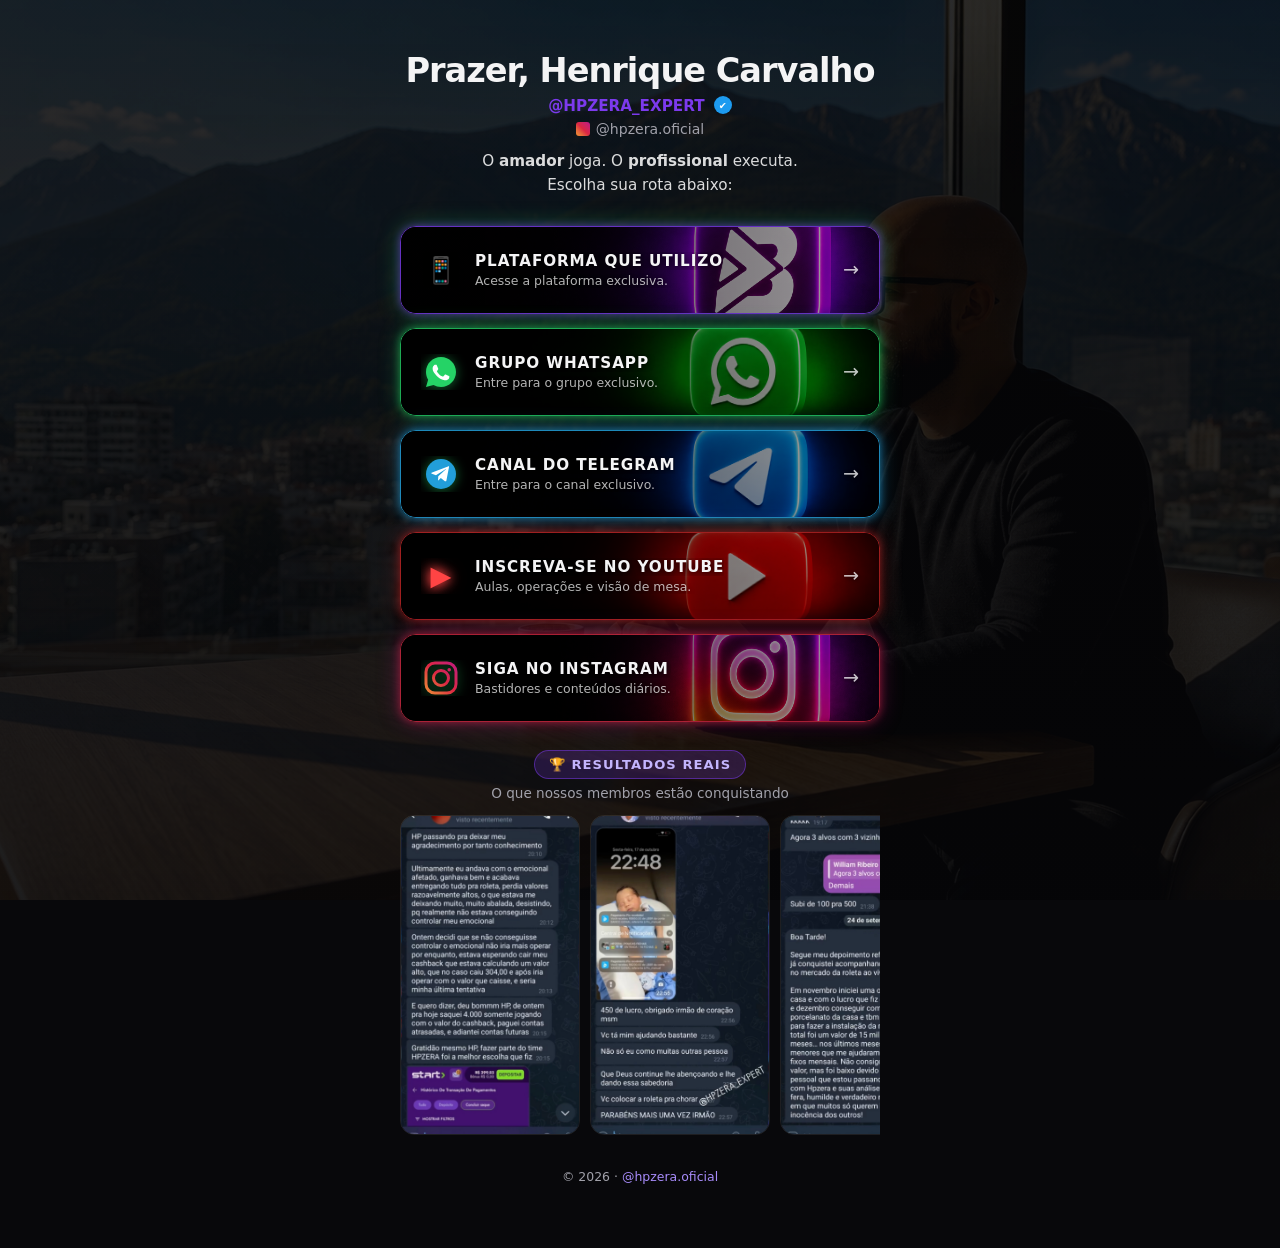
==== commit b7639527: "Add Telegram and Instagram buttons, update BateuBet platform link/image Co-Authored-By: Claude Sonne" ====
--- a/index.html
+++ b/index.html
@@ -16,13 +16,13 @@
     <div class="profile">
       <h1 class="name">Prazer, Henrique Carvalho</h1>
       <p class="handle">@HPZERA_EXPERT <span class="verified" title="Verificado">✔</span></p>
-      <a href="https://instagram.com/hpzera_expert" target="_blank" rel="noopener noreferrer" class="ig-link">@hpzera_expert</a>
+      <a href="https://www.instagram.com/hpzera.oficial" target="_blank" rel="noopener noreferrer" class="ig-link">@hpzera.oficial</a>
       <p class="bio">O <strong>amador</strong> joga. O <strong>profissional</strong> executa.<br>Escolha sua rota abaixo:</p>
     </div>
 
     <nav class="links">
 
-      <a href="https://go.aff.start.bet.br/css2hjfd" target="_blank" rel="noopener noreferrer" class="btn btn--neon-purple">
+      <a href="https://portalhpzera.com.br/cadastro" target="_blank" rel="noopener noreferrer" class="btn btn--neon-purple">
         <img src="artes/Plataforma.png" alt="" class="btn__bg">
         <span class="btn__overlay">
           <span class="btn__left">
@@ -53,6 +53,23 @@
         </span>
       </a>
 
+      <a href="https://t.me/HpzeraOficial" target="_blank" rel="noopener noreferrer" class="btn btn--telegram">
+        <img src="artes/Telegram.png" alt="" class="btn__bg">
+        <span class="btn__overlay">
+          <span class="btn__left">
+            <svg class="btn__icon-wrap btn__icon-wrap--svg" viewBox="0 0 24 24" fill="none" xmlns="http://www.w3.org/2000/svg">
+              <circle cx="12" cy="12" r="10" fill="#229ED9"/>
+              <path d="M17.404 7.05 15.61 16.3c-.135.6-.49.746-.994.464l-2.746-2.024-1.325 1.276c-.147.147-.27.27-.552.27l.197-2.79 5.08-4.59c.221-.196-.048-.306-.343-.11l-6.28 3.955-2.705-.845c-.588-.184-.6-.588.123-.87l10.573-4.075c.49-.184.918.11.76.87z" fill="white"/>
+            </svg>
+            <span class="btn__text">
+              <span class="btn__title">CANAL DO TELEGRAM</span>
+              <span class="btn__sub">Entre para o canal exclusivo.</span>
+            </span>
+          </span>
+          <span class="btn__arrow">→</span>
+        </span>
+      </a>
+
       <a href="https://www.youtube.com/@HPZERAEXPERT" target="_blank" rel="noopener noreferrer" class="btn btn--youtube">
         <img src="artes/Youtube.png" alt="" class="btn__bg">
         <span class="btn__overlay">
@@ -61,6 +78,33 @@
             <span class="btn__text">
               <span class="btn__title">INSCREVA-SE NO YOUTUBE</span>
               <span class="btn__sub">Aulas, operações e visão de mesa.</span>
+            </span>
+          </span>
+          <span class="btn__arrow">→</span>
+        </span>
+      </a>
+
+      <a href="https://www.instagram.com/hpzera.oficial" target="_blank" rel="noopener noreferrer" class="btn btn--instagram">
+        <img src="artes/Instagram.png" alt="" class="btn__bg">
+        <span class="btn__overlay">
+          <span class="btn__left">
+            <svg class="btn__icon-wrap btn__icon-wrap--svg" viewBox="0 0 24 24" fill="none" xmlns="http://www.w3.org/2000/svg">
+              <defs>
+                <linearGradient id="igGrad" x1="0" y1="24" x2="24" y2="0" gradientUnits="userSpaceOnUse">
+                  <stop offset="0" stop-color="#f09433"/>
+                  <stop offset="0.25" stop-color="#e6683c"/>
+                  <stop offset="0.5" stop-color="#dc2743"/>
+                  <stop offset="0.75" stop-color="#cc2366"/>
+                  <stop offset="1" stop-color="#bc1888"/>
+                </linearGradient>
+              </defs>
+              <rect x="2" y="2" width="20" height="20" rx="6" stroke="url(#igGrad)" stroke-width="2"/>
+              <circle cx="12" cy="12" r="5" stroke="url(#igGrad)" stroke-width="2"/>
+              <circle cx="17.5" cy="6.5" r="1.2" fill="url(#igGrad)"/>
+            </svg>
+            <span class="btn__text">
+              <span class="btn__title">SIGA NO INSTAGRAM</span>
+              <span class="btn__sub">Bastidores e conteúdos diários.</span>
             </span>
           </span>
           <span class="btn__arrow">→</span>
@@ -84,7 +128,7 @@
     </section>
 
     <footer class="footer">
-      © 2026 · <a href="https://instagram.com/hpzera_expert" target="_blank" rel="noopener noreferrer">@hpzera_expert</a>
+      © 2026 · <a href="https://www.instagram.com/hpzera.oficial" target="_blank" rel="noopener noreferrer">@hpzera.oficial</a>
     </footer>
 
   </div>
--- a/styles.css
+++ b/styles.css
@@ -291,6 +291,22 @@
   box-shadow: 0 0 14px rgba(220,38,38,0.85), 0 0 36px rgba(220,38,38,0.45), 0 10px 28px rgba(0,0,0,0.6);
 }
 
+.btn--telegram {
+  border: 1.5px solid rgba(34,158,217,0.85);
+  box-shadow: 0 0 8px rgba(34,158,217,0.65), 0 0 22px rgba(34,158,217,0.3), inset 0 0 10px rgba(34,158,217,0.08);
+}
+.btn--telegram:hover {
+  box-shadow: 0 0 14px rgba(34,158,217,0.95), 0 0 36px rgba(34,158,217,0.5), 0 10px 28px rgba(0,0,0,0.6);
+}
+
+.btn--instagram {
+  border: 1.5px solid rgba(220,39,67,0.75);
+  box-shadow: 0 0 8px rgba(220,39,67,0.55), 0 0 22px rgba(188,24,136,0.35), inset 0 0 10px rgba(240,148,51,0.08);
+}
+.btn--instagram:hover {
+  box-shadow: 0 0 14px rgba(220,39,67,0.9), 0 0 36px rgba(188,24,136,0.55), 0 10px 28px rgba(0,0,0,0.6);
+}
+
 .btn__icon-wrap--yt {
   font-size: 1.7rem;
   color: #ff4444;
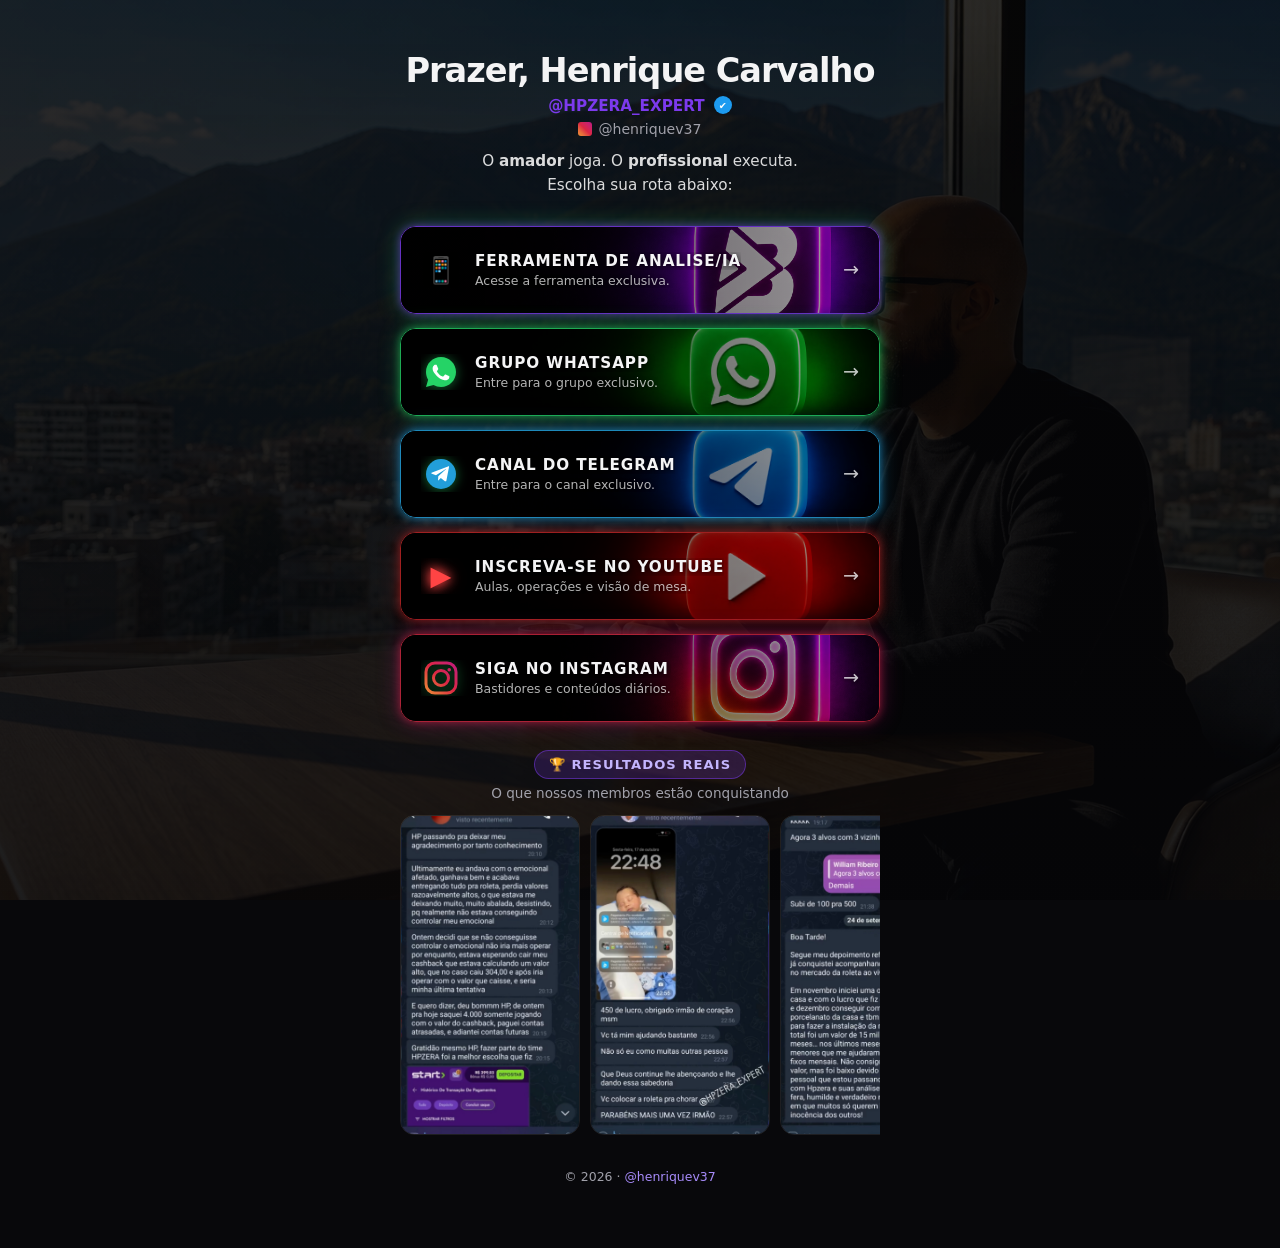
==== commit 53010fea: "Update WhatsApp, Instagram, YouTube links and platform button to Magnus Club Co-Authored-By: Claude " ====
--- a/index.html
+++ b/index.html
@@ -16,27 +16,27 @@
     <div class="profile">
       <h1 class="name">Prazer, Henrique Carvalho</h1>
       <p class="handle">@HPZERA_EXPERT <span class="verified" title="Verificado">✔</span></p>
-      <a href="https://www.instagram.com/hpzera.oficial" target="_blank" rel="noopener noreferrer" class="ig-link">@hpzera.oficial</a>
+      <a href="https://www.instagram.com/henriquev37" target="_blank" rel="noopener noreferrer" class="ig-link">@henriquev37</a>
       <p class="bio">O <strong>amador</strong> joga. O <strong>profissional</strong> executa.<br>Escolha sua rota abaixo:</p>
     </div>
 
     <nav class="links">
 
-      <a href="https://portalhpzera.com.br/cadastro" target="_blank" rel="noopener noreferrer" class="btn btn--neon-purple">
+      <a href="https://magnusclub.app/entrar" target="_blank" rel="noopener noreferrer" class="btn btn--neon-purple">
         <img src="artes/Plataforma.png" alt="" class="btn__bg">
         <span class="btn__overlay">
           <span class="btn__left">
             <span class="btn__icon-wrap">📱</span>
             <span class="btn__text">
-              <span class="btn__title">PLATAFORMA QUE UTILIZO</span>
-              <span class="btn__sub">Acesse a plataforma exclusiva.</span>
+              <span class="btn__title">FERRAMENTA DE ANALISE/IA</span>
+              <span class="btn__sub">Acesse a ferramenta exclusiva.</span>
             </span>
           </span>
           <span class="btn__arrow">→</span>
         </span>
       </a>
 
-      <a href="https://chat.whatsapp.com/EIGzBj38hqnDa9gbKnQ5Au" target="_blank" rel="noopener noreferrer" class="btn btn--neon-green">
+      <a href="https://chat.whatsapp.com/HxTdke0xD9lAuSfsjmlcBI" target="_blank" rel="noopener noreferrer" class="btn btn--neon-green">
         <img src="artes/Whatsapp.png" alt="" class="btn__bg">
         <span class="btn__overlay">
           <span class="btn__left">
@@ -70,7 +70,7 @@
         </span>
       </a>
 
-      <a href="https://www.youtube.com/@HPZERAEXPERT" target="_blank" rel="noopener noreferrer" class="btn btn--youtube">
+      <a href="https://www.youtube.com/@visaodaroleta37" target="_blank" rel="noopener noreferrer" class="btn btn--youtube">
         <img src="artes/Youtube.png" alt="" class="btn__bg">
         <span class="btn__overlay">
           <span class="btn__left">
@@ -84,7 +84,7 @@
         </span>
       </a>
 
-      <a href="https://www.instagram.com/hpzera.oficial" target="_blank" rel="noopener noreferrer" class="btn btn--instagram">
+      <a href="https://www.instagram.com/henriquev37" target="_blank" rel="noopener noreferrer" class="btn btn--instagram">
         <img src="artes/Instagram.png" alt="" class="btn__bg">
         <span class="btn__overlay">
           <span class="btn__left">
@@ -128,7 +128,7 @@
     </section>
 
     <footer class="footer">
-      © 2026 · <a href="https://www.instagram.com/hpzera.oficial" target="_blank" rel="noopener noreferrer">@hpzera.oficial</a>
+      © 2026 · <a href="https://www.instagram.com/henriquev37" target="_blank" rel="noopener noreferrer">@henriquev37</a>
     </footer>
 
   </div>
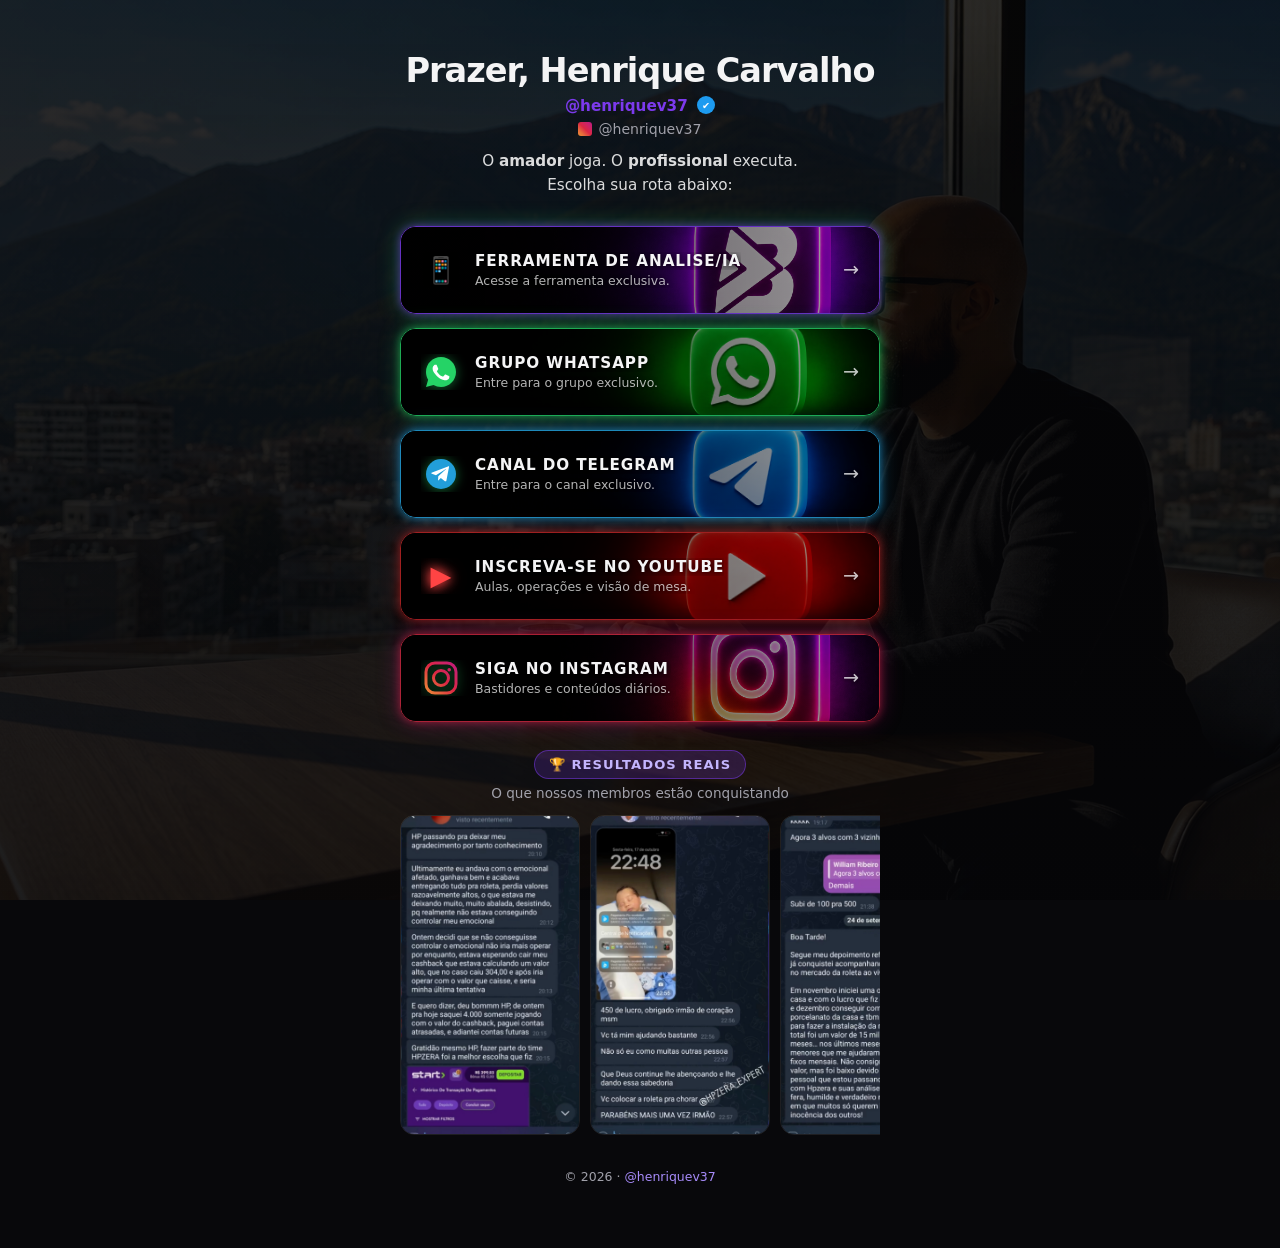
==== commit e4a3c6f9: "Update page title and profile handle to @henriquev37 Co-Authored-By: Claude Sonnet 5 <noreply@anthro" ====
--- a/index.html
+++ b/index.html
@@ -3,7 +3,7 @@
 <head>
   <meta charset="UTF-8">
   <meta name="viewport" content="width=device-width, initial-scale=1.0">
-  <title>@HPZERA_EXPERT</title>
+  <title>@henriquev37</title>
   <link rel="stylesheet" href="styles.css">
 </head>
 <body>
@@ -15,7 +15,7 @@
 
     <div class="profile">
       <h1 class="name">Prazer, Henrique Carvalho</h1>
-      <p class="handle">@HPZERA_EXPERT <span class="verified" title="Verificado">✔</span></p>
+      <p class="handle">@henriquev37 <span class="verified" title="Verificado">✔</span></p>
       <a href="https://www.instagram.com/henriquev37" target="_blank" rel="noopener noreferrer" class="ig-link">@henriquev37</a>
       <p class="bio">O <strong>amador</strong> joga. O <strong>profissional</strong> executa.<br>Escolha sua rota abaixo:</p>
     </div>
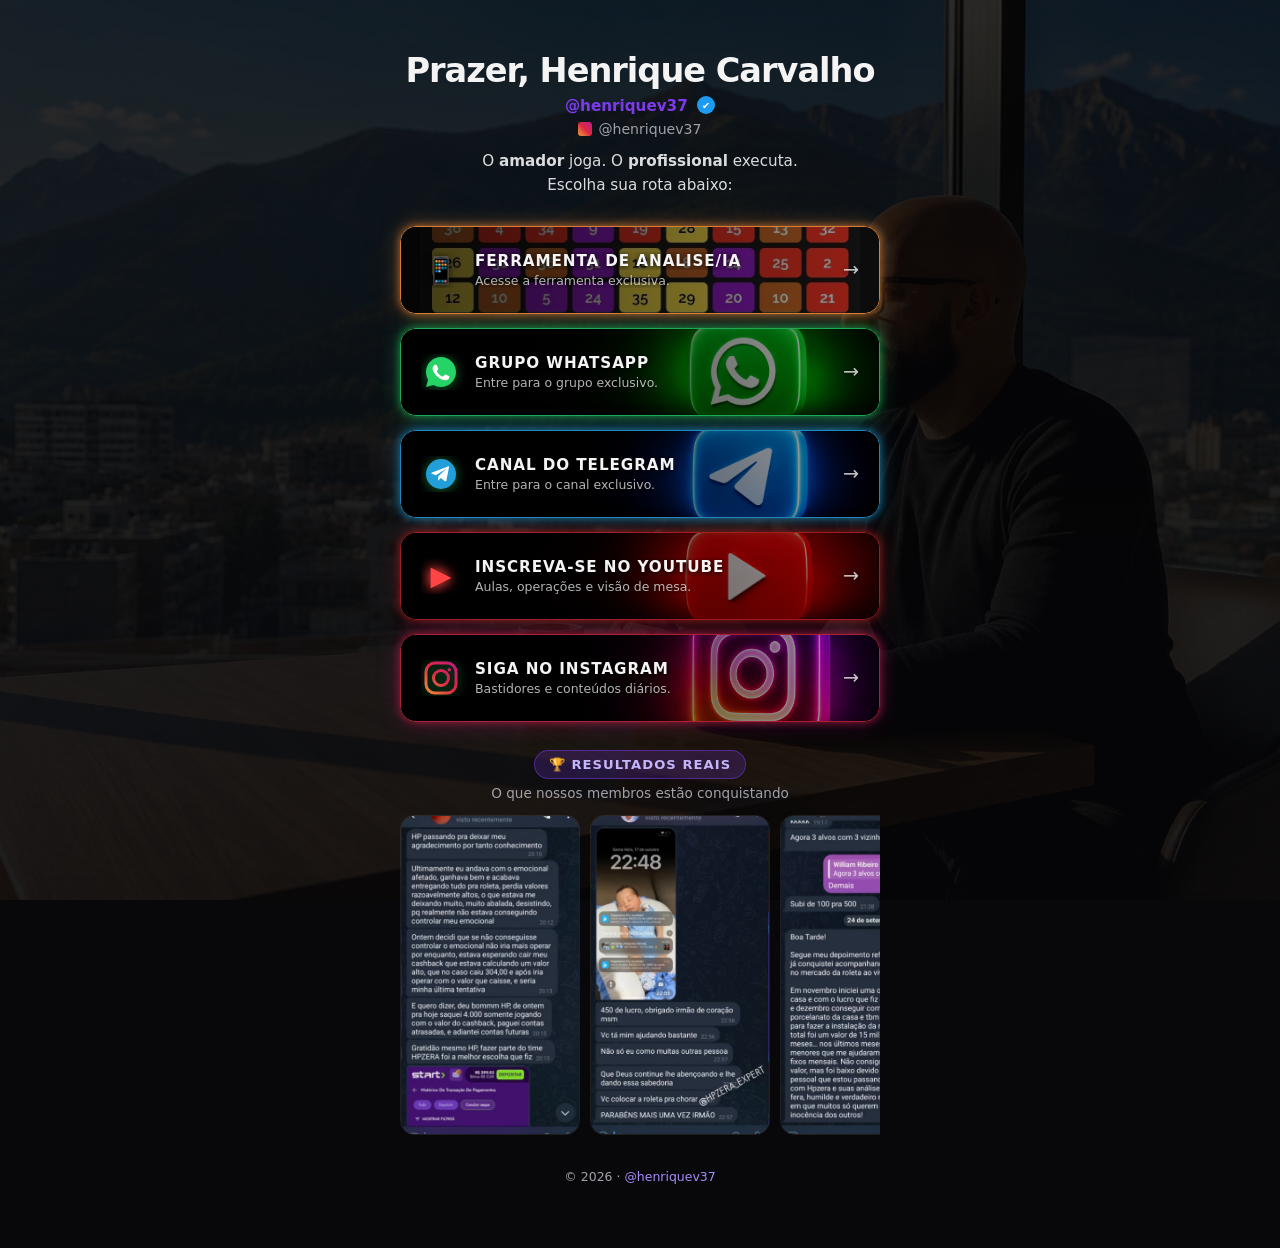
==== commit 9c18b8b9: "Replace platform button image with strategy screenshot, switch to orange Co-Authored-By: Claude Sonn" ====
--- a/index.html
+++ b/index.html
@@ -22,8 +22,8 @@
 
     <nav class="links">
 
-      <a href="https://magnusclub.app/entrar" target="_blank" rel="noopener noreferrer" class="btn btn--neon-purple">
-        <img src="artes/Plataforma.png" alt="" class="btn__bg">
+      <a href="https://magnusclub.app/entrar" target="_blank" rel="noopener noreferrer" class="btn btn--neon-orange">
+        <img src="artes/Plataforma.jpg" alt="" class="btn__bg">
         <span class="btn__overlay">
           <span class="btn__left">
             <span class="btn__icon-wrap">📱</span>
